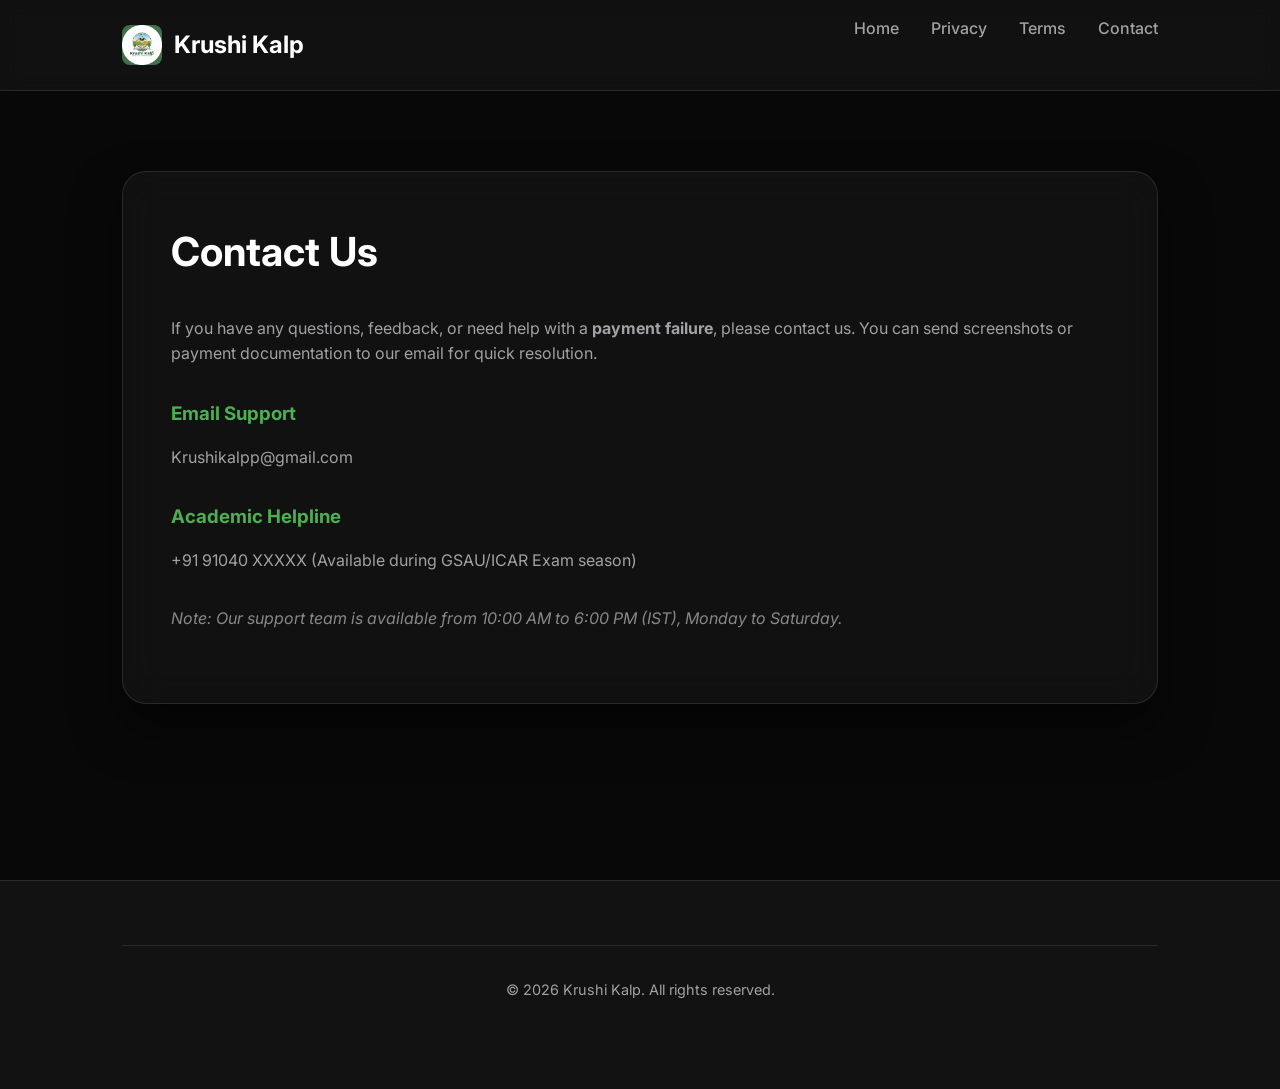
==== contact-us.html @ 7db2fd85 "firs upload" ====
<!DOCTYPE html>
<html lang="en">

<head>
    <meta charset="UTF-8">
    <meta name="viewport" content="width=device-width, initial-scale=1.0">
    <title>Contact Us - Krushi Kalp</title>
    <link rel="stylesheet" href="styles.css">
    <link href="https://fonts.googleapis.com/css2?family=Inter:wght@400;500;700&display=swap" rel="stylesheet">
</head>

<body>
    <header>
        <div class="container">
            <nav>
                <a href="index.html" class="logo">
                    <img src="app_logo.jpeg" alt="Krushi Kalp Logo">
                    <span>Krushi Kalp</span>
                </a>
                <ul class="nav-links">
                    <li><a href="index.html">Home</a></li>
                    <li><a href="privacy-policy.html">Privacy</a></li>
                    <li><a href="terms-and-conditions.html">Terms</a></li>
                    <li><a href="contact-us.html">Contact</a></li>
                </ul>
            </nav>
        </div>
    </header>

    <main>
        <div class="container">
            <section class="content-section">
                <div class="card">
                    <h2>Contact Us</h2>
                    <p>If you have any questions, feedback, or need help with a <strong>payment failure</strong>, please
                        contact us.
                        You can send screenshots or payment documentation to our email for quick resolution.</p>

                    <div style="margin-top: 2rem;">
                        <h3>Email Support</h3>
                        <p>Krushikalpp@gmail.com</p>


                        <h3>Academic Helpline</h3>
                        <p>+91 91040 XXXXX (Available during GSAU/ICAR Exam season)</p>
                    </div>

                    <p style="margin-top: 2rem; font-style: italic; color: #888;">Note: Our support team is available
                        from 10:00 AM to 6:00 PM (IST), Monday to Saturday.</p>
                </div>
            </section>
        </div>
    </main>

    <footer>
        <div class="container">
            <div class="footer-bottom">
                <p>&copy; 2026 Krushi Kalp. All rights reserved.</p>
            </div>
        </div>
    </footer>
</body>

</html>
---- styles.css ----
:root {
    --primary-color: #4CAF50;
    --primary-dark: #388E3C;
    --accent-color: #8BC34A;
    --bg-dark: #080808;
    --surface-dark: #121212;
    --text-primary: #ffffff;
    --text-secondary: #a1a1a6;
    --glass-bg: rgba(255, 255, 255, 0.04);
    --glass-border: rgba(255, 255, 255, 0.1);
    --primary-glow: rgba(76, 175, 80, 0.3);
    --shadow: 0 24px 48px rgba(0, 0, 0, 0.5);
}

* {
    margin: 0;
    padding: 0;
    box-sizing: border-box;
}

body {
    font-family: 'SF Pro Display', 'Inter', -apple-system, BlinkMacSystemFont, "Segoe UI", Roboto, sans-serif;
    background-color: var(--bg-dark);
    background-image: url("data:image/svg+xml,%3Csvg viewBox='0 0 200 200' xmlns='http://www.w3.org/2000/svg'%3%3Ffilter id='noiseFilter'%3E%3CfeTurbulence type='fractalNoise' baseFrequency='0.65' numOctaves='3' stitchTiles='stitch'/%3E%3C/filter%3E%3Crect width='100%25' height='100%25' filter='url(%23noiseFilter)'/%3E%3C/svg%3E");
    background-attachment: fixed;
    color: var(--text-primary);
    line-height: 1.6;
    overflow-x: hidden;
    -webkit-font-smoothing: antialiased;
}

.container {
    max-width: 1100px;
    margin: 0 auto;
    padding: 0 2rem;
}

header {
    background: var(--glass-bg);
    backdrop-filter: blur(10px);
    -webkit-backdrop-filter: blur(10px);
    border-bottom: 1px solid var(--glass-border);
    padding: 1rem 0;
    position: sticky;
    top: 0;
    z-index: 100;
}

nav {
    display: flex;
    justify-content: space-between;
    align-items: center;
}

.logo {
    display: flex;
    align-items: center;
    gap: 12px;
    text-decoration: none;
    color: var(--text-primary);
    font-weight: 700;
    font-size: 1.5rem;
}

.logo img {
    height: 40px;
    border-radius: 8px;
}

.nav-links {
    display: flex;
    gap: 2rem;
    list-style: none;
}

.nav-links a {
    text-decoration: none;
    color: var(--text-secondary);
    font-weight: 500;
    transition: color 0.3s ease;
}

.nav-links a:hover {
    color: var(--primary-color);
}

.hero {
    padding: 6rem 0 4rem;
    text-align: center;
}

.hero h1 {
    font-size: 3.5rem;
    margin-bottom: 1.5rem;
    background: linear-gradient(135deg, #FFF 0%, var(--primary-color) 100%);
    -webkit-background-clip: text;
    background-clip: text;
    -webkit-text-fill-color: transparent;
}

.hero p {
    font-size: 1.25rem;
    color: var(--text-secondary);
    max-width: 700px;
    margin: 0 auto 3rem;
}

.hero-image {
    width: 100%;
    max-width: 900px;
    height: 400px;
    margin: 0 auto;
    background-size: cover;
    background-position: center;
    border-radius: 24px;
    border: 1px solid var(--glass-border);
    box-shadow: var(--shadow);
}

.content-section {
    padding: 5rem 0;
}

.card {
    background: var(--glass-bg);
    backdrop-filter: blur(20px) saturate(180%);
    -webkit-backdrop-filter: blur(20px) saturate(180%);
    border: 1px solid var(--glass-border);
    border-radius: 24px;
    padding: 3rem;
    margin-bottom: 2rem;
    box-shadow: var(--shadow);
    transition: all 0.4s cubic-bezier(0.165, 0.84, 0.44, 1);
}

.card:hover {
    transform: translateY(-10px);
    border-color: var(--primary-color);
    box-shadow: 0 0 30px var(--primary-glow);
    background: rgba(255, 255, 255, 0.06);
}

/* Custom Scrollbar */
::-webkit-scrollbar {
    width: 8px;
}

::-webkit-scrollbar-track {
    background: var(--bg-dark);
}

::-webkit-scrollbar-thumb {
    background: var(--surface-dark);
    border-radius: 4px;
}

::-webkit-scrollbar-thumb:hover {
    background: var(--primary-dark);
}

h2 {
    font-size: 2.5rem;
    margin-bottom: 2rem;
}

h3 {
    margin-top: 2rem;
    margin-bottom: 1rem;
    color: var(--primary-color);
}

p {
    margin-bottom: 1.5rem;
    color: var(--text-secondary);
}

ul {
    margin-bottom: 1.5rem;
    margin-left: 1.5rem;
    color: var(--text-secondary);
}

li {
    margin-bottom: 0.5rem;
}

footer {
    padding: 4rem 0;
    background: var(--surface-dark);
    margin-top: 4rem;
    border-top: 1px solid var(--glass-border);
}

.footer-grid {
    display: grid;
    grid-template-columns: repeat(auto-fit, minmax(200px, 1fr));
    gap: 3rem;
    margin-bottom: 3rem;
}

.footer-col h4 {
    margin-bottom: 1.5rem;
    font-size: 1.1rem;
}

.footer-links {
    list-style: none;
}

.footer-links li {
    margin-bottom: 0.8rem;
}

.footer-links a {
    text-decoration: none;
    color: var(--text-secondary);
    transition: color 0.3s;
}

.footer-links a:hover {
    color: var(--primary-color);
}

.footer-bottom {
    text-align: center;
    border-top: 1px solid var(--glass-border);
    padding-top: 2rem;
    font-size: 0.9rem;
    color: #666;
}

@media (max-width: 768px) {
    .nav-links {
        display: none;
    }

    .hero h1 {
        font-size: 2.5rem;
    }

    .card {
        padding: 1.5rem;
    }
}
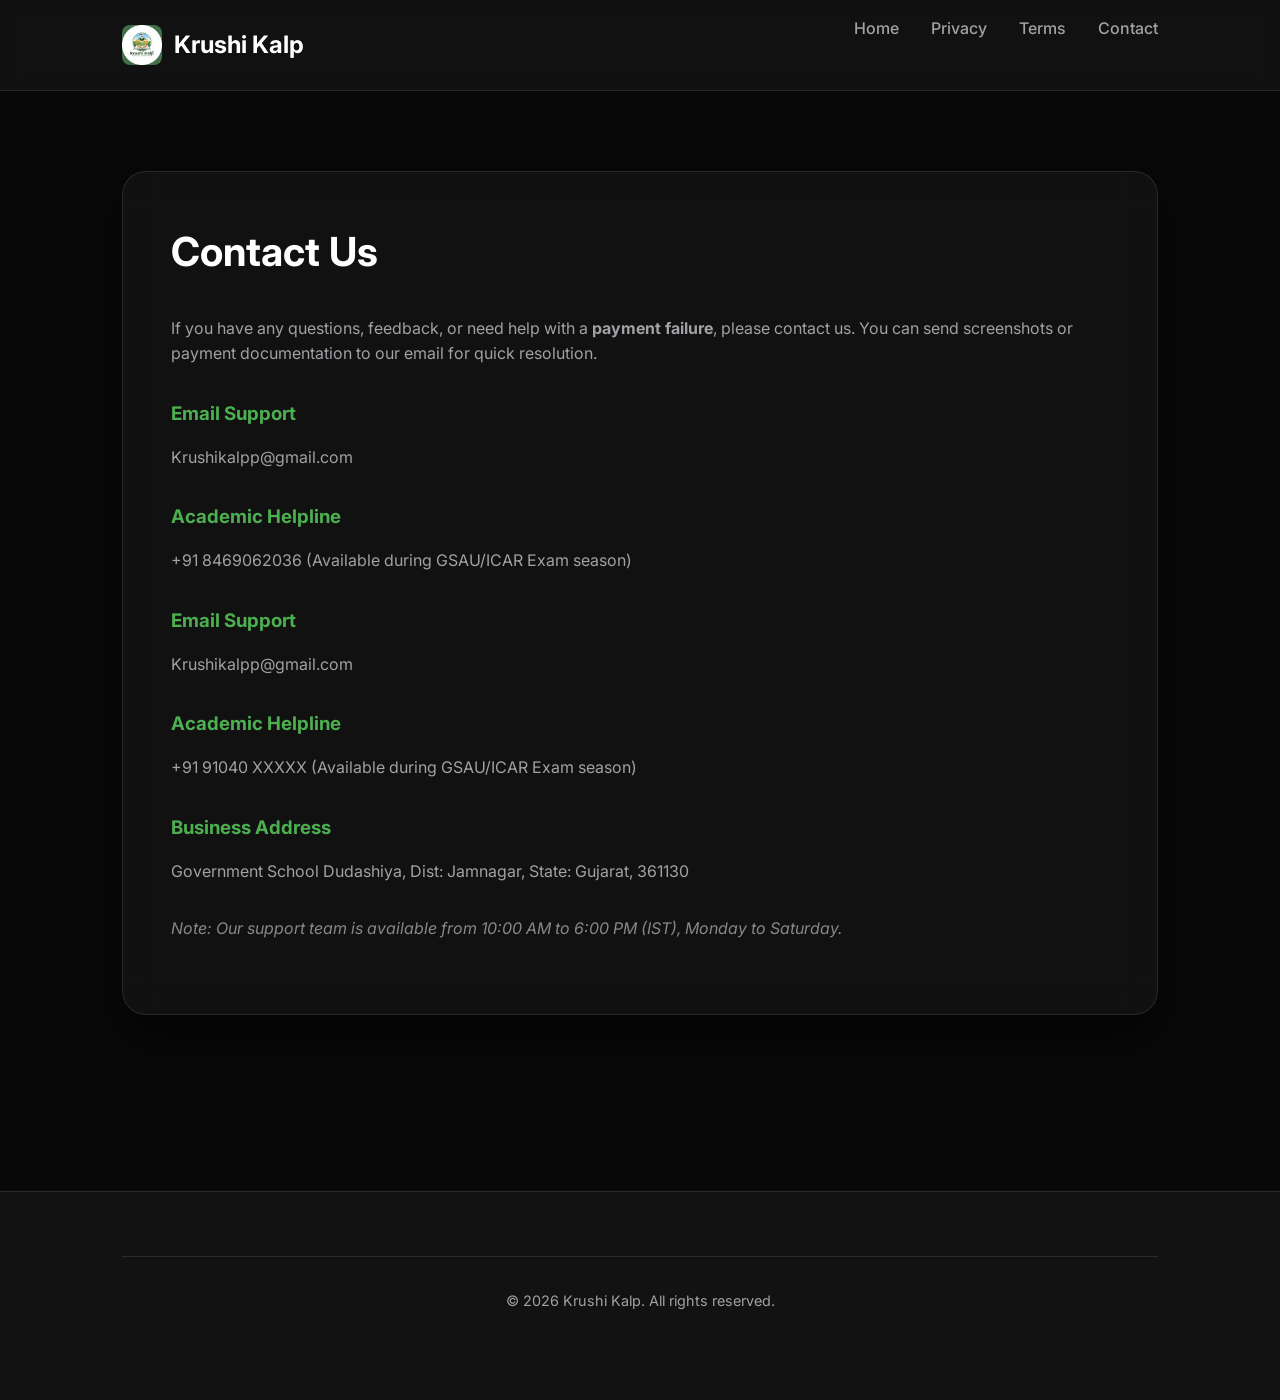
==== commit 381c2302: "Update contact-us.html" ====
--- a/contact-us.html
+++ b/contact-us.html
@@ -42,8 +42,18 @@
 
 
                         <h3>Academic Helpline</h3>
-                        <p>+91 91040 XXXXX (Available during GSAU/ICAR Exam season)</p>
+                        <p>+91 8469062036  (Available during GSAU/ICAR Exam season)</p>
                     </div>
+                    <div style="margin-top: 2rem;">
+    <h3>Email Support</h3>
+    <p>Krushikalpp@gmail.com</p>
+
+    <h3>Academic Helpline</h3>
+    <p>+91 91040 XXXXX (Available during GSAU/ICAR Exam season)</p>
+
+    <h3>Business Address</h3>
+    <p>Government School Dudashiya, Dist: Jamnagar, State: Gujarat, 361130</p>
+</div>
 
                     <p style="margin-top: 2rem; font-style: italic; color: #888;">Note: Our support team is available
                         from 10:00 AM to 6:00 PM (IST), Monday to Saturday.</p>
@@ -61,4 +71,5 @@
     </footer>
 </body>
 
-</html>+
+</html>
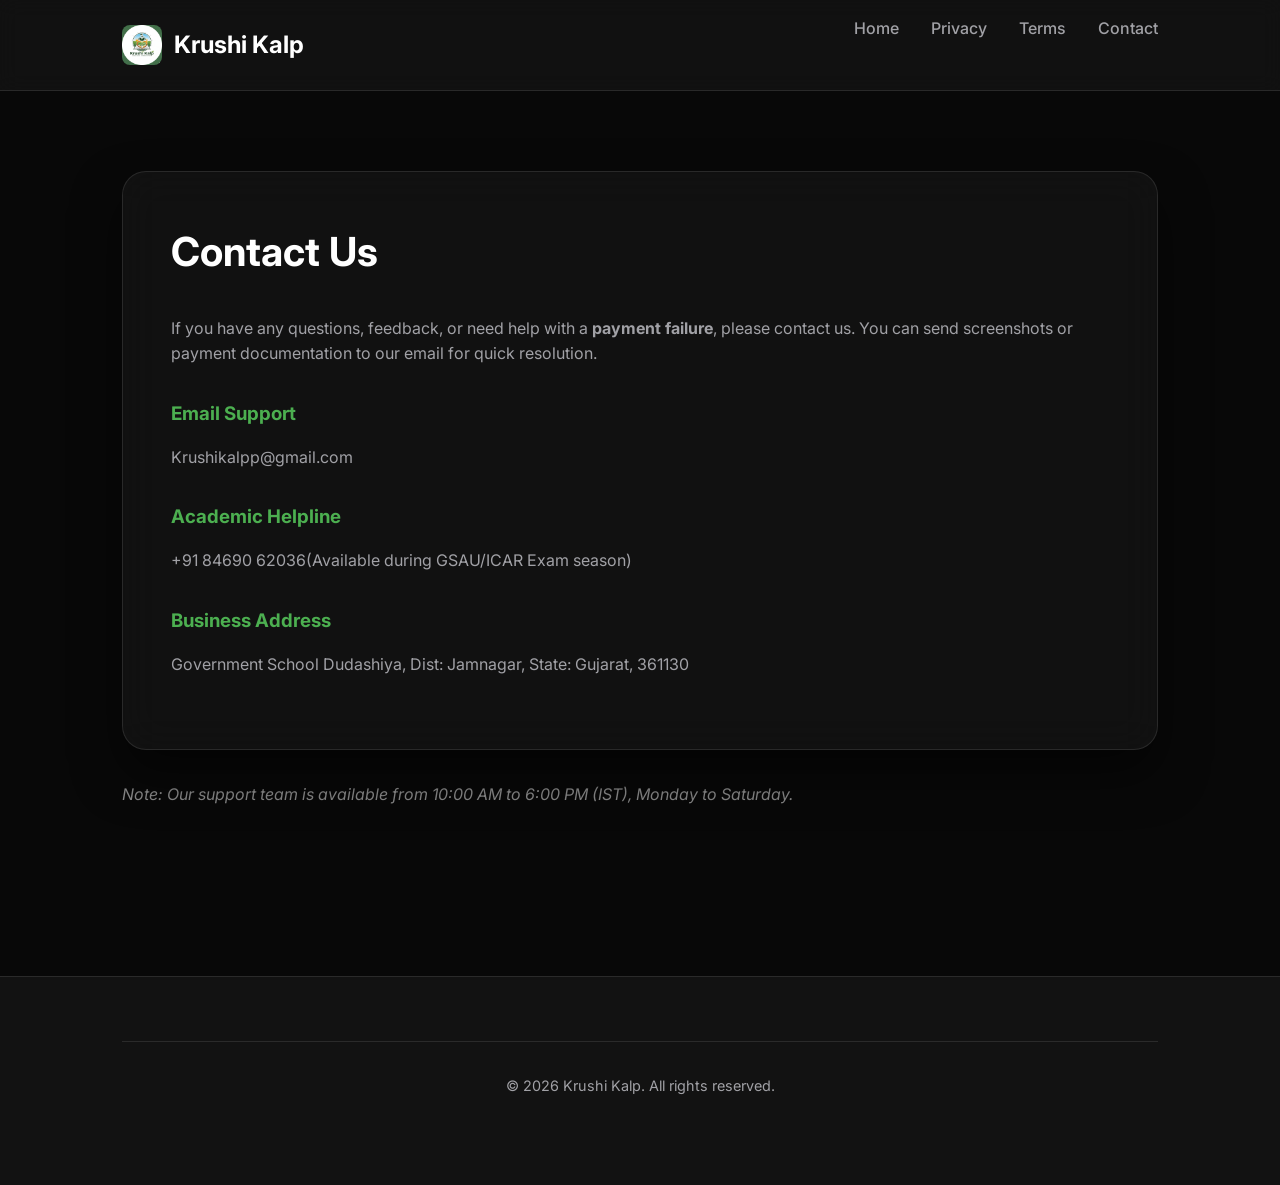
==== commit 09e28962: "Update contact-us.html" ====
--- a/contact-us.html
+++ b/contact-us.html
@@ -36,20 +36,11 @@
                         contact us.
                         You can send screenshots or payment documentation to our email for quick resolution.</p>
 
-                    <div style="margin-top: 2rem;">
-                        <h3>Email Support</h3>
-                        <p>Krushikalpp@gmail.com</p>
-
-
-                        <h3>Academic Helpline</h3>
-                        <p>+91 8469062036  (Available during GSAU/ICAR Exam season)</p>
-                    </div>
-                    <div style="margin-top: 2rem;">
     <h3>Email Support</h3>
     <p>Krushikalpp@gmail.com</p>
 
     <h3>Academic Helpline</h3>
-    <p>+91 91040 XXXXX (Available during GSAU/ICAR Exam season)</p>
+    <p>+91 84690 62036(Available during GSAU/ICAR Exam season)</p>
 
     <h3>Business Address</h3>
     <p>Government School Dudashiya, Dist: Jamnagar, State: Gujarat, 361130</p>
@@ -73,3 +64,4 @@
 
 
 </html>
+
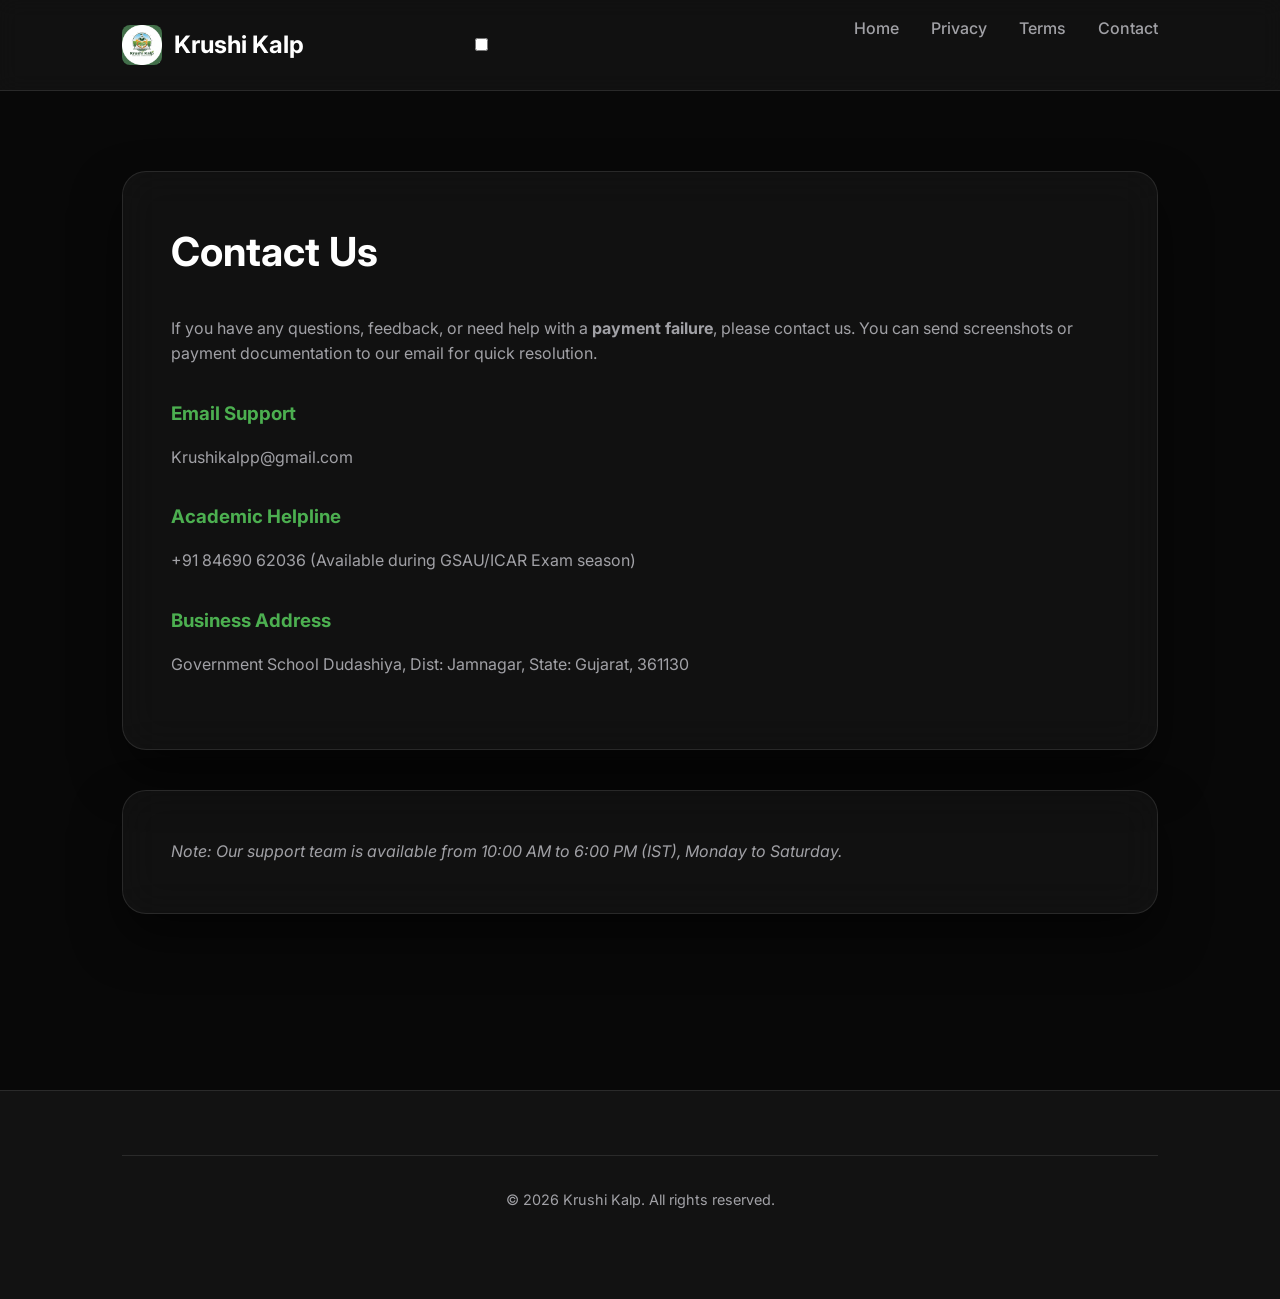
==== commit 038f6883: "add responsiveness" ====
--- a/contact-us.html
+++ b/contact-us.html
@@ -17,11 +17,17 @@
                     <img src="app_logo.jpeg" alt="Krushi Kalp Logo">
                     <span>Krushi Kalp</span>
                 </a>
+
+                <input type="checkbox" id="nav-toggle" class="nav-toggle">
+                <label for="nav-toggle" class="nav-toggle-label">
+                    <span></span>
+                </label>
+
                 <ul class="nav-links">
                     <li><a href="index.html">Home</a></li>
                     <li><a href="privacy-policy.html">Privacy</a></li>
                     <li><a href="terms-and-conditions.html">Terms</a></li>
-                    <li><a href="contact-us.html">Contact</a></li>
+                    <li><a href="contact-us.html" class="active">Contact</a></li>
                 </ul>
             </nav>
         </div>
@@ -36,17 +42,18 @@
                         contact us.
                         You can send screenshots or payment documentation to our email for quick resolution.</p>
 
-    <h3>Email Support</h3>
-    <p>Krushikalpp@gmail.com</p>
+                    <h3>Email Support</h3>
+                    <p>Krushikalpp@gmail.com</p>
 
-    <h3>Academic Helpline</h3>
-    <p>+91 84690 62036(Available during GSAU/ICAR Exam season)</p>
+                    <h3>Academic Helpline</h3>
+                    <p>+91 84690 62036 (Available during GSAU/ICAR Exam season)</p>
 
-    <h3>Business Address</h3>
-    <p>Government School Dudashiya, Dist: Jamnagar, State: Gujarat, 361130</p>
-</div>
+                    <h3>Business Address</h3>
+                    <p>Government School Dudashiya, Dist: Jamnagar, State: Gujarat, 361130</p>
+                </div>
 
-                    <p style="margin-top: 2rem; font-style: italic; color: #888;">Note: Our support team is available
+                <div class="card highlights-card" style="margin-top: 2.5rem;">
+                    <p style="margin: 0; font-style: italic;">Note: Our support team is available
                         from 10:00 AM to 6:00 PM (IST), Monday to Saturday.</p>
                 </div>
             </section>
@@ -62,6 +69,4 @@
     </footer>
 </body>
 
-
 </html>
-
